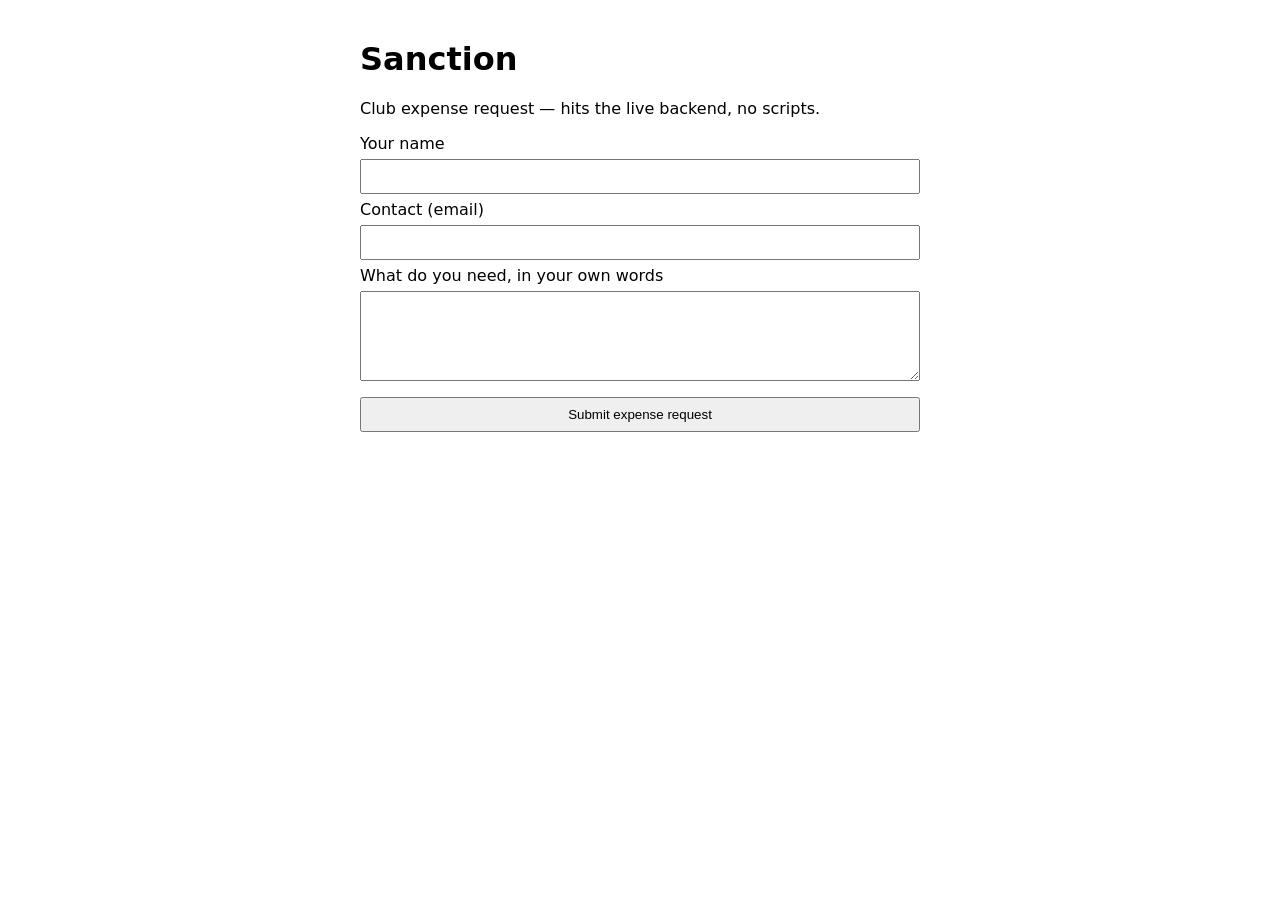
==== static/demo_form.html @ bfd784af "Sanction: full expense-approval pipeline (Phases 0-7 complete) Expense request -> AI extraction -> d" ====
<!DOCTYPE html>
<html lang="en">
<head>
  <meta charset="utf-8">
  <title>Sanction — Submit an expense request</title>
  <style>
    body { font-family: system-ui, sans-serif; max-width: 560px; margin: 40px auto; }
    input, textarea, button { width: 100%; box-sizing: border-box; padding: 8px; margin: 6px 0; }
    textarea { height: 90px; }
    #result { white-space: pre-wrap; background: #f2f2f2; padding: 12px; margin-top: 16px; display: none; }
  </style>
</head>
<body>
  <h1>Sanction</h1>
  <p>Club expense request — hits the live backend, no scripts.</p>
  <form id="form">
    <label>Your name</label>
    <input id="name" required>
    <label>Contact (email)</label>
    <input id="contact" required>
    <label>What do you need, in your own words</label>
    <textarea id="text" required></textarea>
    <button type="submit">Submit expense request</button>
  </form>
  <pre id="result"></pre>
  <script>
    const SECRET = "REPLACE_WITH_WEBHOOK_SECRET"; // demo-only: server holds the real check
    document.getElementById("form").onsubmit = async (e) => {
      e.preventDefault();
      const payload = {
        idempotency_key: "demo-" + crypto.randomUUID(),
        requester_name: document.getElementById("name").value.trim(),
        requester_contact: document.getElementById("contact").value.trim(),
        raw_text: document.getElementById("text").value.trim(),
      };
      const res = await fetch("/webhook/request", {
        method: "POST",
        headers: { "Content-Type": "application/json", "X-Webhook-Secret": SECRET },
        body: JSON.stringify(payload),
      });
      const out = document.getElementById("result");
      out.style.display = "block";
      out.textContent = res.status + "\n" + JSON.stringify(await res.json(), null, 2);
    };
  </script>
</body>
</html>
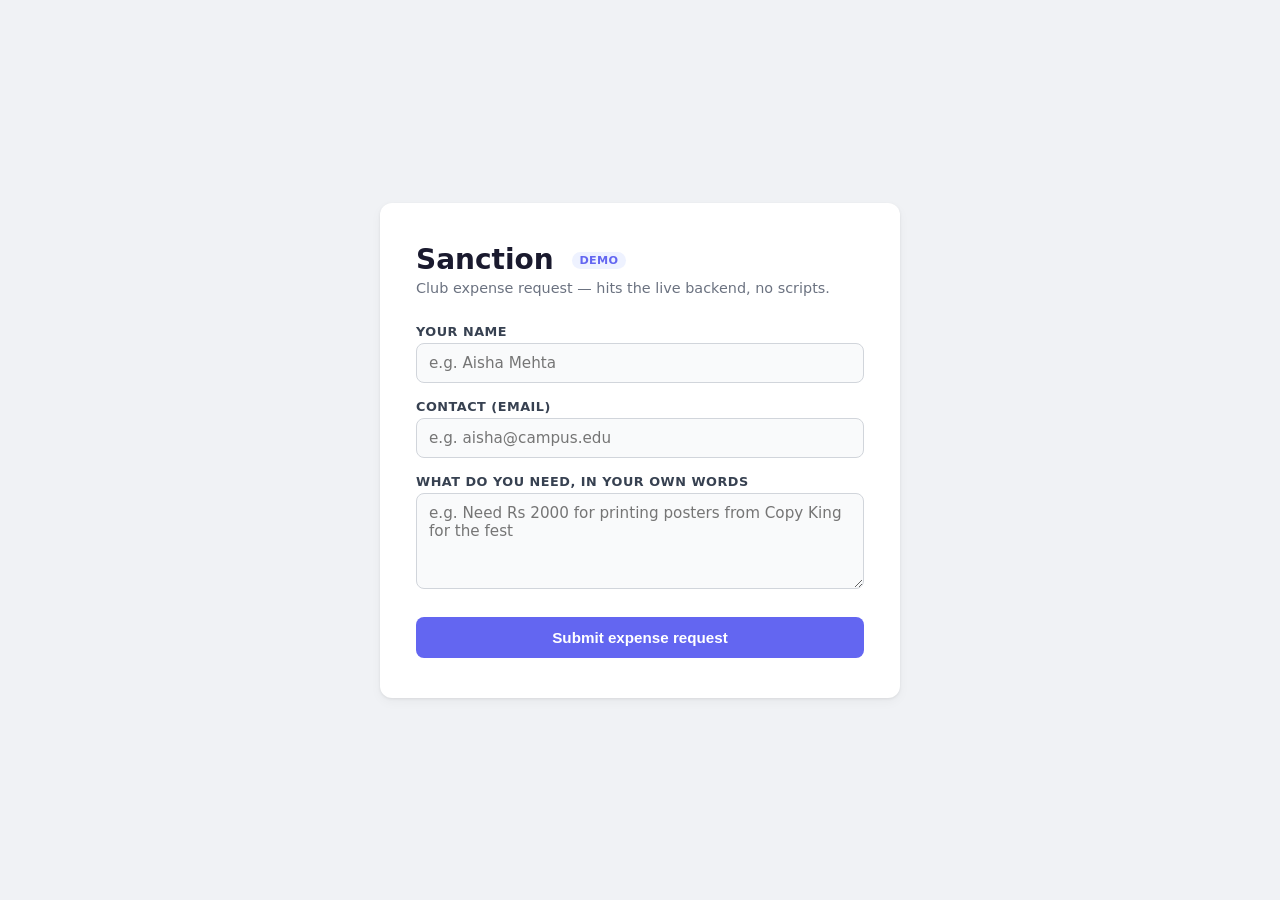
==== commit 23b340e8: "Budget write-back, action idempotency, category validation, light theme, docs" ====
--- a/static/demo_form.html
+++ b/static/demo_form.html
@@ -2,29 +2,145 @@
 <html lang="en">
 <head>
   <meta charset="utf-8">
+  <meta name="viewport" content="width=device-width, initial-scale=1">
   <title>Sanction — Submit an expense request</title>
   <style>
-    body { font-family: system-ui, sans-serif; max-width: 560px; margin: 40px auto; }
-    input, textarea, button { width: 100%; box-sizing: border-box; padding: 8px; margin: 6px 0; }
-    textarea { height: 90px; }
-    #result { white-space: pre-wrap; background: #f2f2f2; padding: 12px; margin-top: 16px; display: none; }
+    *, *::before, *::after { box-sizing: border-box; margin: 0; padding: 0; }
+
+    body {
+      font-family: 'Segoe UI', system-ui, -apple-system, sans-serif;
+      background: #f0f2f5;
+      color: #1a1a2e;
+      min-height: 100vh;
+      display: flex;
+      align-items: center;
+      justify-content: center;
+      padding: 24px;
+    }
+
+    .card {
+      background: #ffffff;
+      border-radius: 12px;
+      box-shadow: 0 1px 3px rgba(0,0,0,0.08), 0 4px 12px rgba(0,0,0,0.04);
+      padding: 40px 36px;
+      width: 100%;
+      max-width: 520px;
+    }
+
+    h1 {
+      font-size: 1.75rem;
+      font-weight: 700;
+      color: #1a1a2e;
+      margin-bottom: 4px;
+    }
+
+    .subtitle {
+      color: #6b7280;
+      font-size: 0.9rem;
+      margin-bottom: 28px;
+    }
+
+    label {
+      display: block;
+      font-size: 0.8rem;
+      font-weight: 600;
+      color: #374151;
+      text-transform: uppercase;
+      letter-spacing: 0.04em;
+      margin-bottom: 4px;
+      margin-top: 16px;
+    }
+
+    label:first-of-type { margin-top: 0; }
+
+    input, textarea {
+      width: 100%;
+      padding: 10px 12px;
+      border: 1px solid #d1d5db;
+      border-radius: 8px;
+      font-size: 0.95rem;
+      font-family: inherit;
+      color: #1a1a2e;
+      background: #f9fafb;
+      transition: border-color 0.15s, box-shadow 0.15s;
+    }
+
+    input:focus, textarea:focus {
+      outline: none;
+      border-color: #6366f1;
+      box-shadow: 0 0 0 3px rgba(99,102,241,0.15);
+      background: #ffffff;
+    }
+
+    textarea { height: 96px; resize: vertical; }
+
+    button {
+      margin-top: 24px;
+      padding: 12px 20px;
+      background: #6366f1;
+      color: #ffffff;
+      border: none;
+      border-radius: 8px;
+      font-size: 0.95rem;
+      font-weight: 600;
+      cursor: pointer;
+      transition: background 0.15s;
+      width: 100%;
+    }
+
+    button:hover { background: #4f46e5; }
+    button:active { background: #4338ca; }
+
+    #result {
+      white-space: pre-wrap;
+      background: #f9fafb;
+      border: 1px solid #e5e7eb;
+      border-radius: 8px;
+      padding: 14px;
+      margin-top: 20px;
+      font-size: 0.85rem;
+      font-family: 'SF Mono', 'Cascadia Code', 'Consolas', monospace;
+      color: #374151;
+      display: none;
+      word-break: break-word;
+    }
+
+    .badge {
+      display: inline-block;
+      background: #eef2ff;
+      color: #6366f1;
+      font-size: 0.7rem;
+      font-weight: 600;
+      padding: 2px 8px;
+      border-radius: 9999px;
+      margin-left: 8px;
+      vertical-align: middle;
+      text-transform: uppercase;
+      letter-spacing: 0.03em;
+    }
   </style>
 </head>
 <body>
-  <h1>Sanction</h1>
-  <p>Club expense request — hits the live backend, no scripts.</p>
-  <form id="form">
-    <label>Your name</label>
-    <input id="name" required>
-    <label>Contact (email)</label>
-    <input id="contact" required>
-    <label>What do you need, in your own words</label>
-    <textarea id="text" required></textarea>
-    <button type="submit">Submit expense request</button>
-  </form>
-  <pre id="result"></pre>
+  <div class="card">
+    <h1>Sanction <span class="badge">demo</span></h1>
+    <p class="subtitle">Club expense request — hits the live backend, no scripts.</p>
+    <form id="form">
+      <label for="name">Your name</label>
+      <input id="name" placeholder="e.g. Aisha Mehta" required>
+      <label for="contact">Contact (email)</label>
+      <input id="contact" type="email" placeholder="e.g. aisha@campus.edu" required>
+      <label for="text">What do you need, in your own words</label>
+      <textarea id="text" placeholder="e.g. Need Rs 2000 for printing posters from Copy King for the fest" required></textarea>
+      <button type="submit">Submit expense request</button>
+    </form>
+    <pre id="result"></pre>
+  </div>
   <script>
-    const SECRET = "REPLACE_WITH_WEBHOOK_SECRET"; // demo-only: server holds the real check
+    // DEMO-ONLY placeholder.  The real secret lives server-side in .env
+    // (WEBHOOK_SECRET).  This value only needs to match the server's
+    // WEBHOOK_SECRET during a local demo — it is NOT a production secret
+    // and is safe to ship in client-side code for the demo form.
+    const SECRET = "REPLACE_WITH_WEBHOOK_SECRET";
     document.getElementById("form").onsubmit = async (e) => {
       e.preventDefault();
       const payload = {
@@ -44,4 +160,4 @@
     };
   </script>
 </body>
-</html>+</html>
